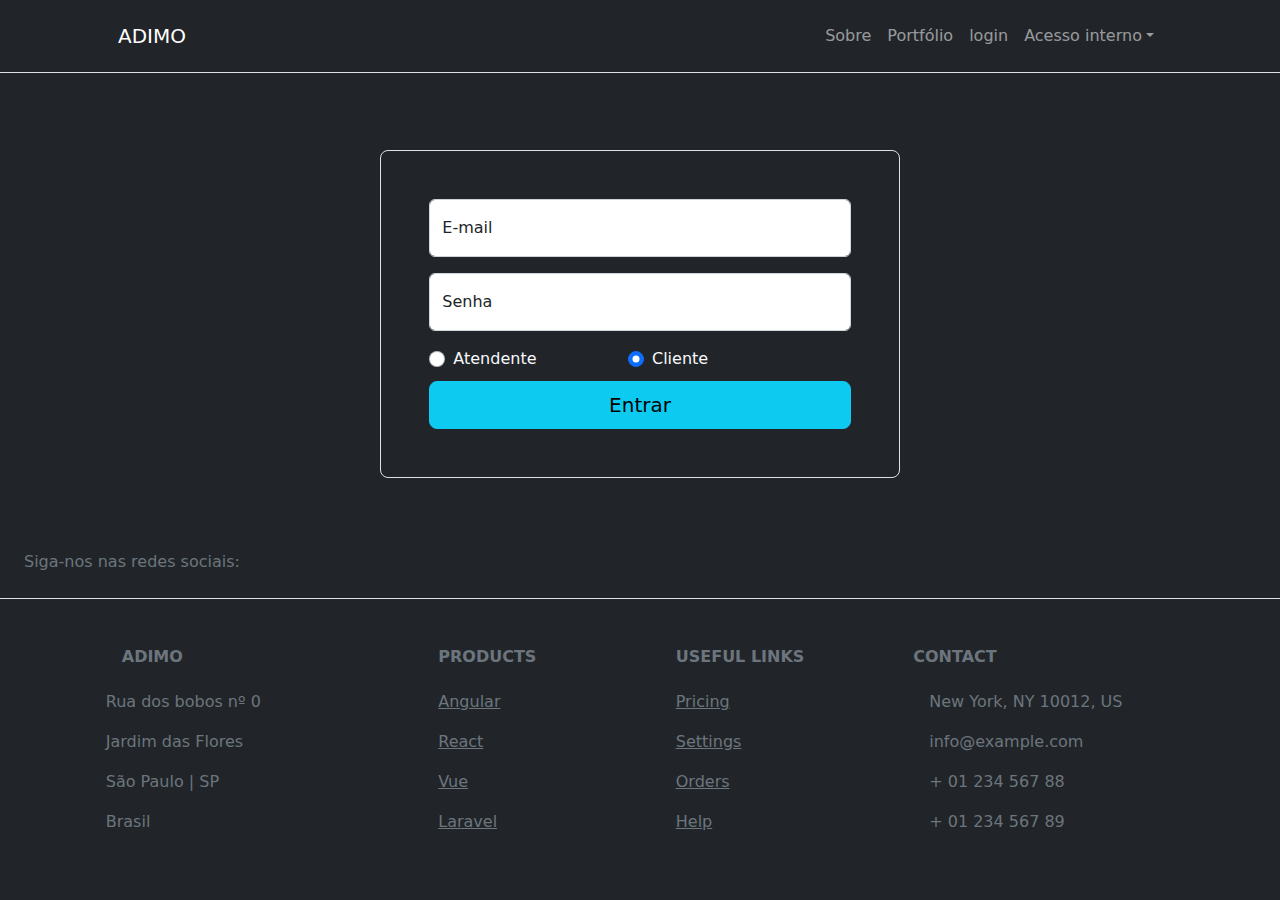
==== Principal/login.html @ 2949cf8f "Adicionando pagina de login e formulario cliente" ====
<!DOCTYPE html>
<html lang="pt-br">

<head>
    <meta charset="UTF-8">
    <meta http-equiv="X-UA-Compatible" content="IE=edge">
    <meta name="viewport" content="width=device-width, initial-scale=1.0">
    <!-- <link href="https://cdn.jsdelivr.net/npm/bootstrap@5/dist/css/bootstrap.min.css" rel="stylesheet" integrity="sha384-Zenh87qX5JnK2Jl0vWa8Ck2rdkQ2Bzep5IDxbcnCeuOxjzrPF/et3URy9Bv1WTRi" crossorigin="anonymous"> -->
    <!-- Google fonts-->
    <link href="https://fonts.googleapis.com/css?family=Catamaran:100,200,300,400,500,600,700,800,900"
        rel="stylesheet" />
    <link href="https://fonts.googleapis.com/css?family=Lato:100,100i,300,300i,400,400i,700,700i,900,900i"
        rel="stylesheet" />
    <link rel="stylesheet" href="../estilos.css">
    <link rel="stylesheet" href="../node_modules/bootstrap/dist/css/bootstrap.min.css">
    <title>Login</title>
</head>
<header>
    <div class=".bg-light.bg-gradient navbar text-bg-dark navbar navbar-expand-lg navbar-dark fixed-top py-3 border-bottom p-2 mb-2 border-opacity-50"
        id="mainNav">
        <div class=" container px-4 px-lg-5">
            <a class="navbar-brand display-1" href="#page-top">ADIMO</a>
            <button class="navbar-toggler navbar-toggler-right" type="button" data-bs-toggle="collapse"
                data-bs-target="#navbarResponsive" aria-controls="navbarResponsive" aria-expanded="false"
                aria-label="Toggle navigation"><span class="navbar-toggler-icon"></span></button>
            <div class="collapse navbar-collapse" id="navbarResponsive">
                <ul class="navbar-nav ms-auto my-2 my-lg-0">
                    <li class="nav-item"><a class="nav-link" href="../Principal/index.html">Sobre</a></li>
                    <li class="nav-item"><a class="nav-link" href="../Principal/portfolio.html">Portfólio</a></li>
                    <li class="nav-item"><a class="nav-link" href="../Principal/login.html">login</a></li>
                    <li class="nav-item dropdown">
                        <a class="nav-link dropdown-toggle" href="#" id="navbarDropdownMenuLink" role="button"
                            data-bs-toggle="dropdown" aria-expanded="false">Acesso interno</a>
                        <ul class="dropdown-menu" aria-labelledby="navbarDropdownMenuLink">
                            <li><a class="dropdown-item" href="../Principal/FormCLiente.html">Cadastro cliente</a></li>
                            <li><a class="dropdown-item" href="#">Cadastro imóveis</a></li>
                        </ul>
                    </li>
                </ul>
            </div>
        </div>
    </div>
</header>

<body class="bg-dark">
    <div class="container">
        <div class="bg-dark col-4 p-5 " style="height:150px ; width: 1000px;">
        </div>
    </div>
    <div class="row align-items-center">
        <div class="col-md-10  mx-auto col-lg-5">
            <form class="p-4 p-md-5 border rounded-3 bg-dark">
                <div class="form-floating mb-3">
                    <input type="email" class="form-control" id="inputEmail" placeholder="E-mail">
                    <label for="inputEmail">E-mail</label>
                </div>
                <div class="form-floating mb-3">
                    <input type="password" class="form-control" id="inputPassword" placeholder="Senha">
                    <label for="inputPassword">Senha</label>
                </div>
                <div class="container text-light row align-items-star mb-2">
                    <div class="col form-check">
                        <input class="form-check-input" type="radio" name="flexRadioDefault" id="flexRadioDefault1">
                        <label class="form-check-label" for="flexRadioDefault1">
                            Atendente
                        </label>
                    </div>
                    <div class="col form-check">
                        <input class="form-check-input" type="radio" name="flexRadioDefault" id="flexRadioDefault2"
                            checked>
                        <label class="form-check-label" for="flexRadioDefault2">
                            Cliente
                        </label>
                    </div>
                </div>
                <button class="container-fluid btn btn-lg btn-info " type="submit">Entrar</button>
            </form>
        </div>
    </div>

</body>
<footer class=" bg-dark text-light text-center text-lg-start bg-light text-muted">
    <!-- Section: Social media -->
    <section class="d-flex justify-content-center justify-content-lg-between p-4 border-bottom">
        <!-- Left -->
        <div class="mt-5 me-5 d-none d-lg-block">
            <span>Siga-nos nas redes sociais:</span>
        </div>
        <!-- Left -->

        <!-- Right -->
        <div>
            <a href="" class="me-4 text-reset">
                <i class="fab fa-facebook-f"></i>
            </a>
            <a href="" class="me-4 text-reset">
                <i class="fab fa-twitter"></i>
            </a>
            <a href="" class="me-4 text-reset">
                <i class="fab fa-google"></i>
            </a>
            <a href="" class="me-4 text-reset">
                <i class="fab fa-instag ram"></i>
            </a>
            <a href="" class="me-4 text-reset">
                <i class="fab fa-linkedin"></i>
            </a>
            <a href="" class="me-4 text-reset">
                <i class="fab fa-github"></i>
            </a>
        </div>
        <!-- Right -->
    </section>
    <!-- Section: Social media -->

    <!-- Section: Links  -->
    <section class="">
        <div class="container text-center text-md-start mt-5">
            <!-- Grid row -->
            <div class="row mt-3">
                <!-- Grid column -->
                <div class="col-md-3 col-lg-4 col-xl-3 mx-auto mb-4">
                    <!-- Content -->
                    <h6 class="text-uppercase fw-bold mb-4">
                        <i class="fas fa-gem me-3"></i>ADIMO
                    </h6>
                    <p>
                        Rua dos bobos nº 0
                    </p>
                    <p>
                        Jardim das Flores
                    </p>
                    <p>
                        São Paulo | SP
                    </p>
                    <p>
                        Brasil
                    </p>
                </div>
                <!-- Grid column -->

                <!-- Grid column -->
                <div class="col-md-2 col-lg-2 col-xl-2 mx-auto mb-4">
                    <!-- Links -->
                    <h6 class="text-uppercase fw-bold mb-4">
                        Products
                    </h6>
                    <p>
                        <a href="#!" class="text-reset">Angular</a>
                    </p>
                    <p>
                        <a href="#!" class="text-reset">React</a>
                    </p>
                    <p>
                        <a href="#!" class="text-reset">Vue</a>
                    </p>
                    <p>
                        <a href="#!" class="text-reset">Laravel</a>
                    </p>
                </div>
                <!-- Grid column -->

                <!-- Grid column -->
                <div class="col-md-3 col-lg-2 col-xl-2 mx-auto mb-4">
                    <!-- Links -->
                    <h6 class="text-uppercase fw-bold mb-4">
                        Useful links
                    </h6>
                    <p>
                        <a href="#!" class="text-reset">Pricing</a>
                    </p>
                    <p>
                        <a href="#!" class="text-reset">Settings</a>
                    </p>
                    <p>
                        <a href="#!" class="text-reset">Orders</a>
                    </p>
                    <p>
                        <a href="#!" class="text-reset">Help</a>
                    </p>
                </div>
                <!-- Grid column -->

                <!-- Grid column -->
                <div class="col-md-4 col-lg-3 col-xl-3 mx-auto mb-md-0 mb-4">
                    <!-- Links -->
                    <h6 class="text-uppercase fw-bold mb-4">Contact</h6>
                    <p><i class="fas fa-home me-3"></i> New York, NY 10012, US</p>
                    <p>
                        <i class="fas fa-envelope me-3"></i>
                        info@example.com
                    </p>
                    <p><i class="fas fa-phone me-3"></i> + 01 234 567 88</p>
                    <p><i class="fas fa-print me-3"></i> + 01 234 567 89</p>
                </div>
                <!-- Grid column -->
            </div>
            <!-- Grid row -->
        </div>
    </section>
    <!-- Section: Links  -->
</footer>
<script rel="stylesheet" src="../node_modules/bootstrap/dist/js/bootstrap.bundle.min.js"></script>

</html>
---- estilos.css ----
@import url('https://fonts.googleapis.com/css2?family=Bungee+Hairline&display=swap');
@import url('https://fonts.googleapis.com/css2?family=Bungee&display=swap');

.fonte-texto {
    font-family: 'Bungee Hairline', cursive;
    font-size: x-large;
}

.fonte-teste {
    font-family: 'Bungee', cursive;
}

.centraliza-row {
    flex-wrap: wrap;
    margin-right: 15px;
    margin-left: 15px;
}

.cor-fundo {
    background-size: contain;


    background-image: url(https://images.pexels.com/photos/1036657/pexels-photo-1036657.jpeg?auto=compress&cs=tinysrgb&w=1260&h=750&dpr=1);
}

body {
    margin: 0;
    font-family: var(--bs-body-font-family);
    font-size: var(--bs-body-font-size);
    font-weight: var(--bs-body-font-weight);
    line-height: var(--bs-body-line-height);
    color: var(--bs-body-color);
    text-align: var(--bs-body-text-align);
    background-color: var(--bs-body-bg);
    -webkit-text-size-adjust: 100%;
    -webkit-tap-highlight-color: rgba(0, 0, 0, 0);
}

.logo {
    /* adimo */

    position: absolute;
    width: 250px;
    height: 95px;
    left: 84px;
    top: 19px;

    font-family: 'Bungee Hairline';
    font-style: normal;
    font-weight: 400;
    font-size: 64px;
    line-height: 77px;
    letter-spacing: 0.05em;

    color: #FFFFFF;

    border: 1px solid #FFFFFF;
}

.custom-shape-divider-top-1669430750 {
    position: absolute;
    top: 0;
    left: 0;
    width: 100%;
    overflow: hidden;
    line-height: 0;
}

.custom-shape-divider-top-1669430750 svg {
    position: relative;
    display: block;
    width: calc(132% + 1.3px);
    height: 192px;
}

.custom-shape-divider-top-1669430750 .shape-fill {
    fill: #FFFFFF;
}
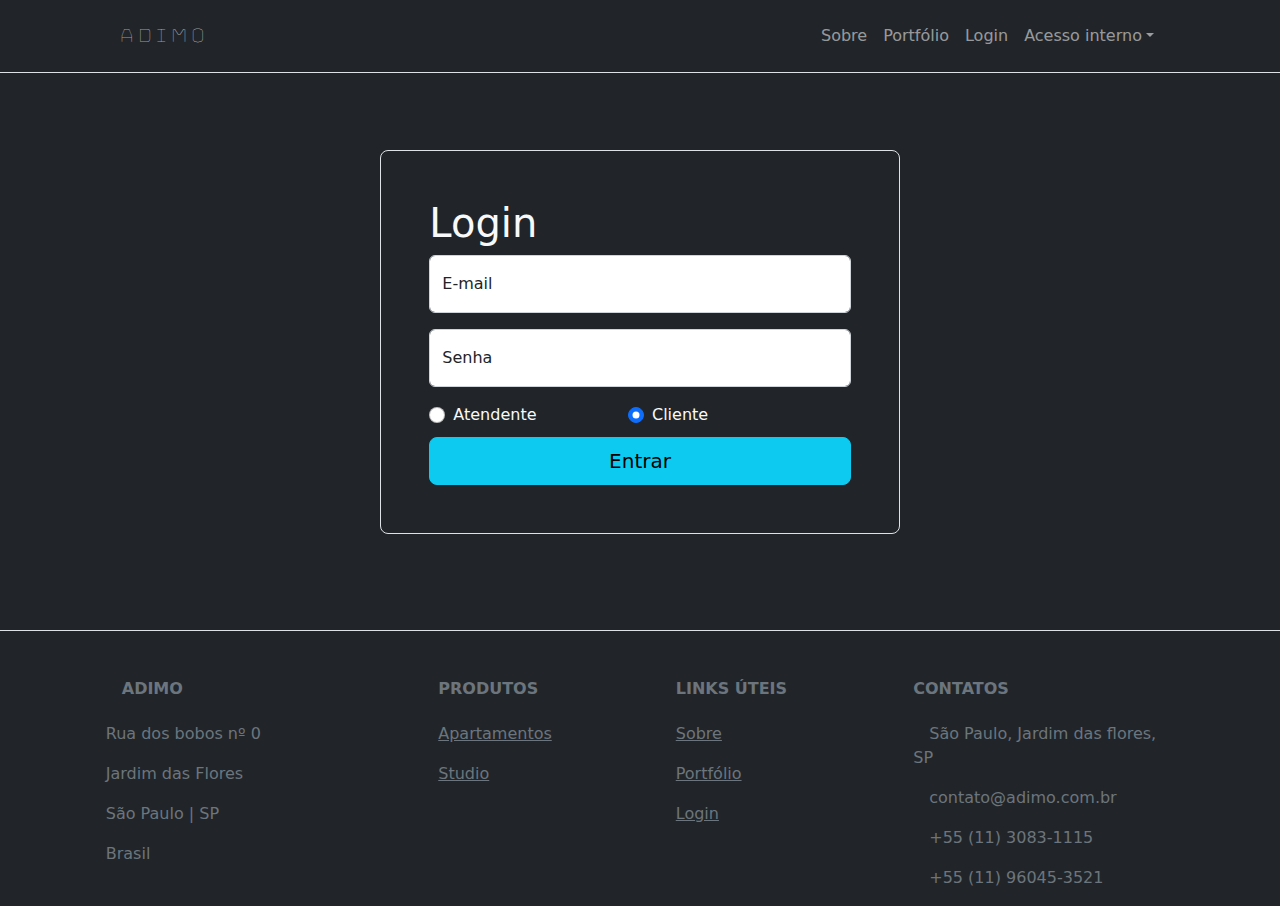
==== commit 62b5ee77: "Tabalho completo" ====
--- a/Principal/login.html
+++ b/Principal/login.html
@@ -5,39 +5,40 @@
     <meta charset="UTF-8">
     <meta http-equiv="X-UA-Compatible" content="IE=edge">
     <meta name="viewport" content="width=device-width, initial-scale=1.0">
-    <!-- <link href="https://cdn.jsdelivr.net/npm/bootstrap@5/dist/css/bootstrap.min.css" rel="stylesheet" integrity="sha384-Zenh87qX5JnK2Jl0vWa8Ck2rdkQ2Bzep5IDxbcnCeuOxjzrPF/et3URy9Bv1WTRi" crossorigin="anonymous"> -->
-    <!-- Google fonts-->
     <link href="https://fonts.googleapis.com/css?family=Catamaran:100,200,300,400,500,600,700,800,900"
         rel="stylesheet" />
     <link href="https://fonts.googleapis.com/css?family=Lato:100,100i,300,300i,400,400i,700,700i,900,900i"
         rel="stylesheet" />
+    <link rel="preconnect" href="https://fonts.googleapis.com">
+    <link rel="preconnect" href="https://fonts.gstatic.com" crossorigin>
+    <link href="https://fonts.googleapis.com/css2?family=Bungee+Hairline&display=swap" rel="stylesheet">
     <link rel="stylesheet" href="../estilos.css">
     <link rel="stylesheet" href="../node_modules/bootstrap/dist/css/bootstrap.min.css">
     <title>Login</title>
 </head>
-<header>
-    <div class=".bg-light.bg-gradient navbar text-bg-dark navbar navbar-expand-lg navbar-dark fixed-top py-3 border-bottom p-2 mb-2 border-opacity-50"
-        id="mainNav">
-        <div class=" container px-4 px-lg-5">
-            <a class="navbar-brand display-1" href="#page-top">ADIMO</a>
-            <button class="navbar-toggler navbar-toggler-right" type="button" data-bs-toggle="collapse"
-                data-bs-target="#navbarResponsive" aria-controls="navbarResponsive" aria-expanded="false"
-                aria-label="Toggle navigation"><span class="navbar-toggler-icon"></span></button>
-            <div class="collapse navbar-collapse" id="navbarResponsive">
-                <ul class="navbar-nav ms-auto my-2 my-lg-0">
-                    <li class="nav-item"><a class="nav-link" href="../Principal/index.html">Sobre</a></li>
-                    <li class="nav-item"><a class="nav-link" href="../Principal/portfolio.html">Portfólio</a></li>
-                    <li class="nav-item"><a class="nav-link" href="../Principal/login.html">login</a></li>
-                    <li class="nav-item dropdown">
-                        <a class="nav-link dropdown-toggle" href="#" id="navbarDropdownMenuLink" role="button"
-                            data-bs-toggle="dropdown" aria-expanded="false">Acesso interno</a>
-                        <ul class="dropdown-menu" aria-labelledby="navbarDropdownMenuLink">
-                            <li><a class="dropdown-item" href="../Principal/FormCLiente.html">Cadastro cliente</a></li>
-                            <li><a class="dropdown-item" href="#">Cadastro imóveis</a></li>
-                        </ul>
-                    </li>
-                </ul>
-            </div>
+<header
+    class=".bg-light.bg-gradient navbar text-bg-dark navbar navbar-expand-lg navbar-dark fixed-top py-3 border-bottom p-2 mb-2 border-opacity-50"
+    id="mainNav">
+    <div class=" container px-4 px-lg-5">
+        <a class="navbar-brand display-1" href="#page-top"
+            style=" font-family: bungee Hairline ; font-size: x-large;">ADIMO</a>
+        <button class="navbar-toggler navbar-toggler-right" type="button" data-bs-toggle="collapse"
+            data-bs-target="#navbarResponsive" aria-controls="navbarResponsive" aria-expanded="false"
+            aria-label="Toggle navigation"><span class="navbar-toggler-icon"></span></button>
+        <div class="collapse navbar-collapse" id="navbarResponsive">
+            <ul class="navbar-nav ms-auto my-2 my-lg-0">
+                <li class="nav-item"><a class="nav-link" href="../Principal/index.html">Sobre</a></li>
+                <li class="nav-item"><a class="nav-link" href="../Principal/portfolio.html">Portfólio</a></li>
+                <li class="nav-item"><a class="nav-link" href="../Principal/login.html">Login</a></li>
+                <li class="nav-item dropdown">
+                    <a class="nav-link dropdown-toggle" href="#" id="navbarDropdownMenuLink" role="button"
+                        data-bs-toggle="dropdown" aria-expanded="false">Acesso interno</a>
+                    <ul class="dropdown-menu" aria-labelledby="navbarDropdownMenuLink">
+                        <li><a class="dropdown-item" href="../Principal/FormCLiente.html">Cadastro cliente</a></li>
+                        <li><a class="dropdown-item" href="../Principal/FormImoveis.html">Cadastro de imóveis</a></li>
+                    </ul>
+                </li>
+            </ul>
         </div>
     </div>
 </header>
@@ -50,6 +51,7 @@
     <div class="row align-items-center">
         <div class="col-md-10  mx-auto col-lg-5">
             <form class="p-4 p-md-5 border rounded-3 bg-dark">
+                <h1 class="text-light">Login</h1>
                 <div class="form-floating mb-3">
                     <input type="email" class="form-control" id="inputEmail" placeholder="E-mail">
                     <label for="inputEmail">E-mail</label>
@@ -82,37 +84,10 @@
 <footer class=" bg-dark text-light text-center text-lg-start bg-light text-muted">
     <!-- Section: Social media -->
     <section class="d-flex justify-content-center justify-content-lg-between p-4 border-bottom">
-        <!-- Left -->
         <div class="mt-5 me-5 d-none d-lg-block">
-            <span>Siga-nos nas redes sociais:</span>
         </div>
-        <!-- Left -->
-
-        <!-- Right -->
-        <div>
-            <a href="" class="me-4 text-reset">
-                <i class="fab fa-facebook-f"></i>
-            </a>
-            <a href="" class="me-4 text-reset">
-                <i class="fab fa-twitter"></i>
-            </a>
-            <a href="" class="me-4 text-reset">
-                <i class="fab fa-google"></i>
-            </a>
-            <a href="" class="me-4 text-reset">
-                <i class="fab fa-instag ram"></i>
-            </a>
-            <a href="" class="me-4 text-reset">
-                <i class="fab fa-linkedin"></i>
-            </a>
-            <a href="" class="me-4 text-reset">
-                <i class="fab fa-github"></i>
-            </a>
-        </div>
-        <!-- Right -->
     </section>
     <!-- Section: Social media -->
-
     <!-- Section: Links  -->
     <section class="">
         <div class="container text-center text-md-start mt-5">
@@ -138,60 +113,48 @@
                     </p>
                 </div>
                 <!-- Grid column -->
-
                 <!-- Grid column -->
                 <div class="col-md-2 col-lg-2 col-xl-2 mx-auto mb-4">
                     <!-- Links -->
                     <h6 class="text-uppercase fw-bold mb-4">
-                        Products
+                        Produtos
                     </h6>
                     <p>
-                        <a href="#!" class="text-reset">Angular</a>
+                        <a href="../Principal/portfolio.html" class="text-reset">Apartamentos</a>
                     </p>
                     <p>
-                        <a href="#!" class="text-reset">React</a>
-                    </p>
-                    <p>
-                        <a href="#!" class="text-reset">Vue</a>
-                    </p>
-                    <p>
-                        <a href="#!" class="text-reset">Laravel</a>
+                        <a href="../Principal/portfolio.html" class="text-reset">Studio</a>
                     </p>
                 </div>
                 <!-- Grid column -->
-
                 <!-- Grid column -->
                 <div class="col-md-3 col-lg-2 col-xl-2 mx-auto mb-4">
                     <!-- Links -->
                     <h6 class="text-uppercase fw-bold mb-4">
-                        Useful links
+                        Links úteis
                     </h6>
                     <p>
-                        <a href="#!" class="text-reset">Pricing</a>
+                        <a href="../Principal/index.html" class="text-reset">Sobre</a>
                     </p>
                     <p>
-                        <a href="#!" class="text-reset">Settings</a>
+                        <a href="../Principal/portfolio.html" class="text-reset">Portfólio</a>
                     </p>
                     <p>
-                        <a href="#!" class="text-reset">Orders</a>
-                    </p>
-                    <p>
-                        <a href="#!" class="text-reset">Help</a>
+                        <a href="../Principal/login.html" class="text-reset">Login</a>
                     </p>
                 </div>
                 <!-- Grid column -->
-
                 <!-- Grid column -->
                 <div class="col-md-4 col-lg-3 col-xl-3 mx-auto mb-md-0 mb-4">
                     <!-- Links -->
-                    <h6 class="text-uppercase fw-bold mb-4">Contact</h6>
-                    <p><i class="fas fa-home me-3"></i> New York, NY 10012, US</p>
+                    <h6 class="text-uppercase fw-bold mb-4">Contatos</h6>
+                    <p><i class="fas fa-home me-3"></i> São Paulo, Jardim das flores, SP</p>
                     <p>
                         <i class="fas fa-envelope me-3"></i>
-                        info@example.com
+                        contato@adimo.com.br
                     </p>
-                    <p><i class="fas fa-phone me-3"></i> + 01 234 567 88</p>
-                    <p><i class="fas fa-print me-3"></i> + 01 234 567 89</p>
+                    <p><i class="fas fa-phone me-3"></i> +55 (11) 3083-1115</p>
+                    <p><i class="fas fa-print me-3"></i> +55 (11) 96045-3521</p>
                 </div>
                 <!-- Grid column -->
             </div>
--- a/estilos.css
+++ b/estilos.css
@@ -75,4 +75,4 @@
 
 .custom-shape-divider-top-1669430750 .shape-fill {
     fill: #FFFFFF;
-}+}
